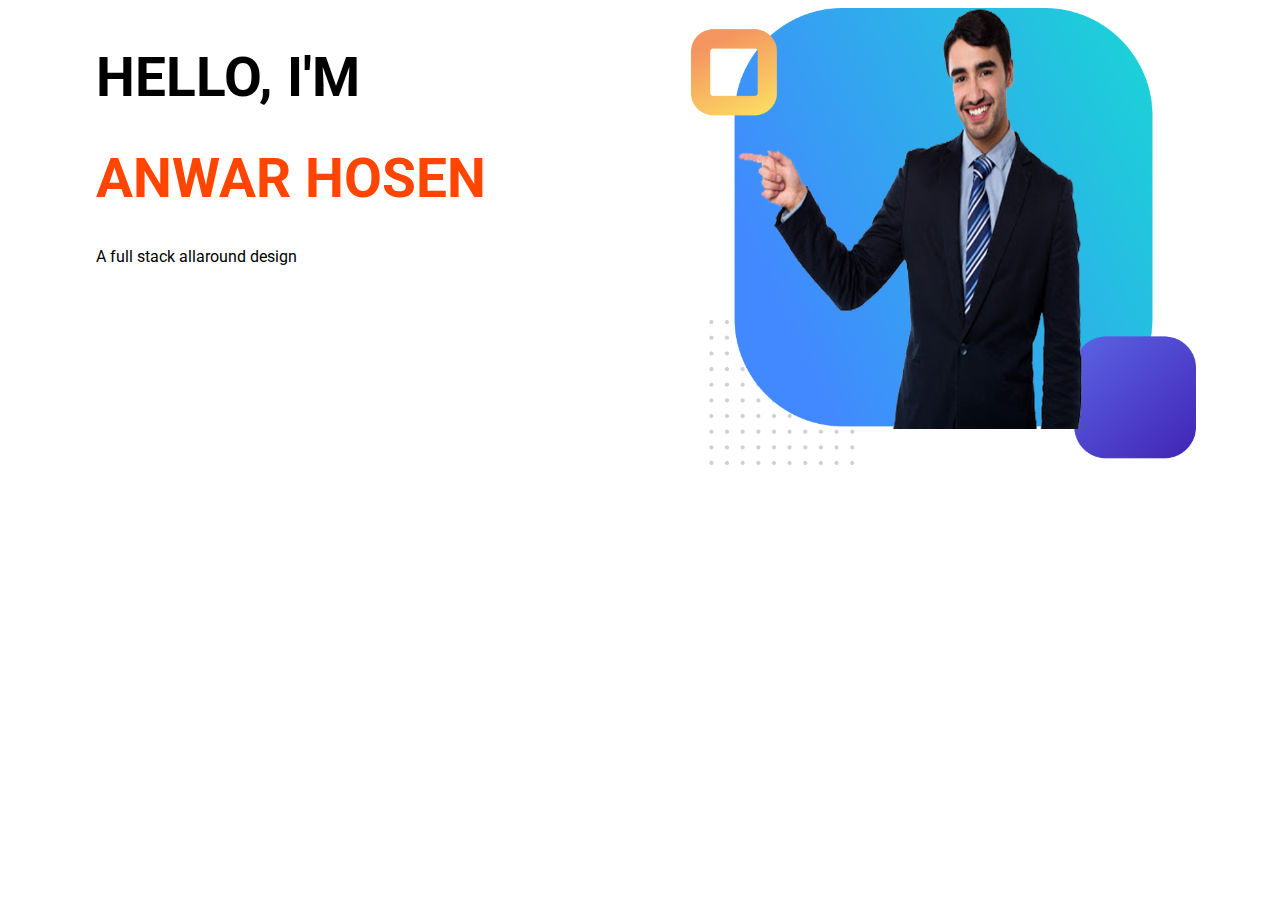
==== index.html @ 2aed5d43 "first" ====
<!DOCTYPE html>
<html lang="en">
<head>
    <meta charset="UTF-8">
    <meta name="viewport" content="width=device-width, initial-scale=1.0">
    <title>Anwar Hosen</title>
    <link rel="preconnect" href="https://fonts.gstatic.com">
<link href="https://fonts.googleapis.com/css2?family=Lora:wght@500;600&family=Roboto:wght@300&display=swap" rel="stylesheet">
    <link rel="stylesheet" href="style.css">
</head>
<body>
    <section>
            <div class="half-width">
                <h1>HELLO, I'M </h1>
                <h1><span class="name-highlight">ANWAR HOSEN</span></h1>
                <p>A full stack allaround design  </p>
            </div>
            <div class="half-width">
                <img src="Group 33087.jpg" alt="">
            </div>
    </section>
</body>
</html>
---- style.css ----
body{
    font-family: 'Lora', serif;
font-family: 'Roboto', sans-serif;
}
    h1
    {font-size: 55px;
}
.name-highlight{
    color: orangered;
}

.half-width{

    width: 40%;
    float: left;
    margin-left: 5%;
    padding-left: 2%;
}

.half-width img{

    width: 100%;
}
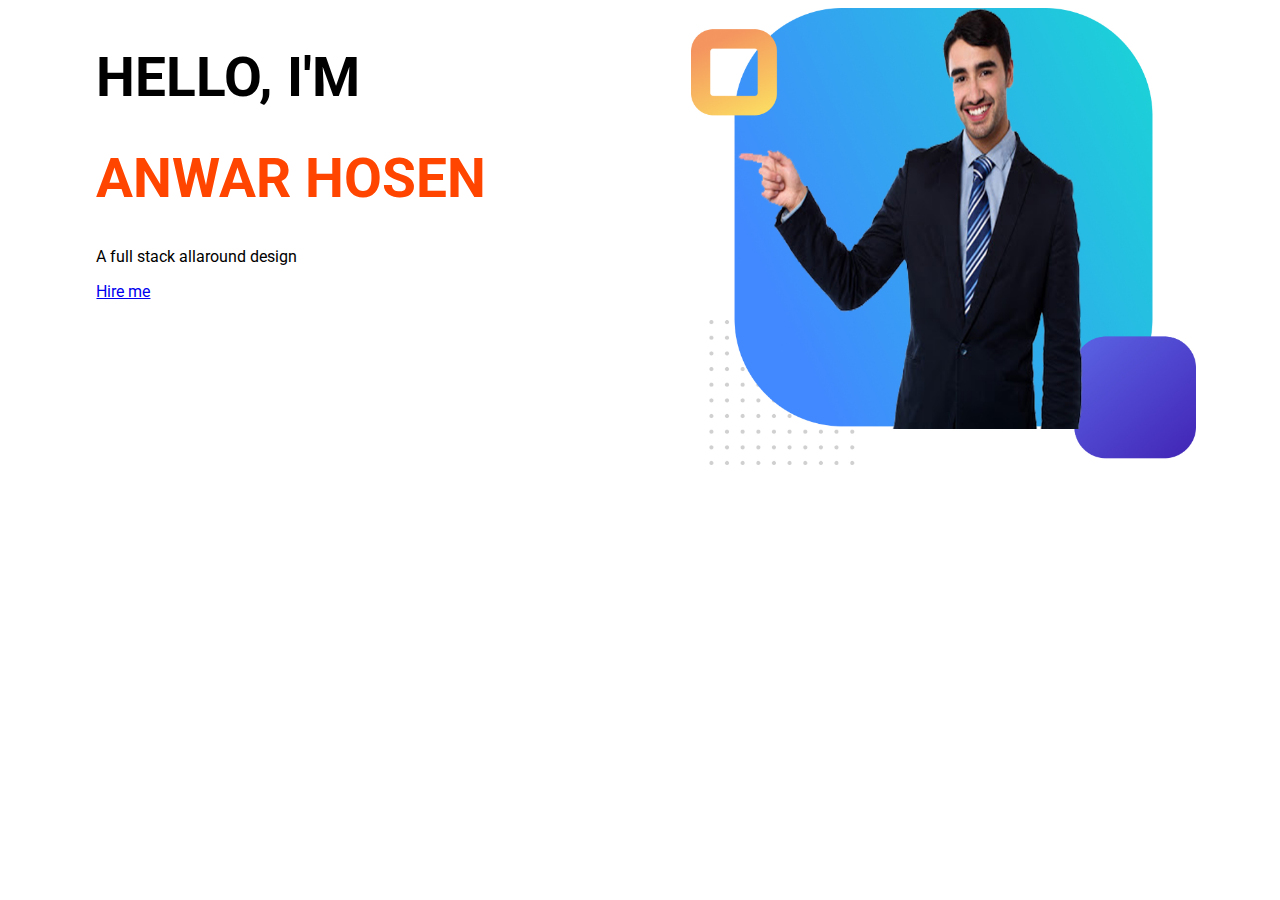
==== commit 186d4c27: "first" ====
--- a/index.html
+++ b/index.html
@@ -14,6 +14,7 @@
                 <h1>HELLO, I'M </h1>
                 <h1><span class="name-highlight">ANWAR HOSEN</span></h1>
                 <p>A full stack allaround design  </p>
+                <a  target="_blank" href="https://www.linkedin.com/in/anwar-hosen-1a5179185/">Hire me</a>
             </div>
             <div class="half-width">
                 <img src="Group 33087.jpg" alt="">
--- a/style.css
+++ b/style.css
@@ -23,4 +23,13 @@
 .half-width img{
 
     width: 100%;
+}
+
+.link-button{
+    text-decoration: none;
+    background-image: linear-gradient(45deg blue ,red );
+    padding: 10px 20px;
+    border-radius: 5px;
+    color: green;
+    font-weight: 700;
 }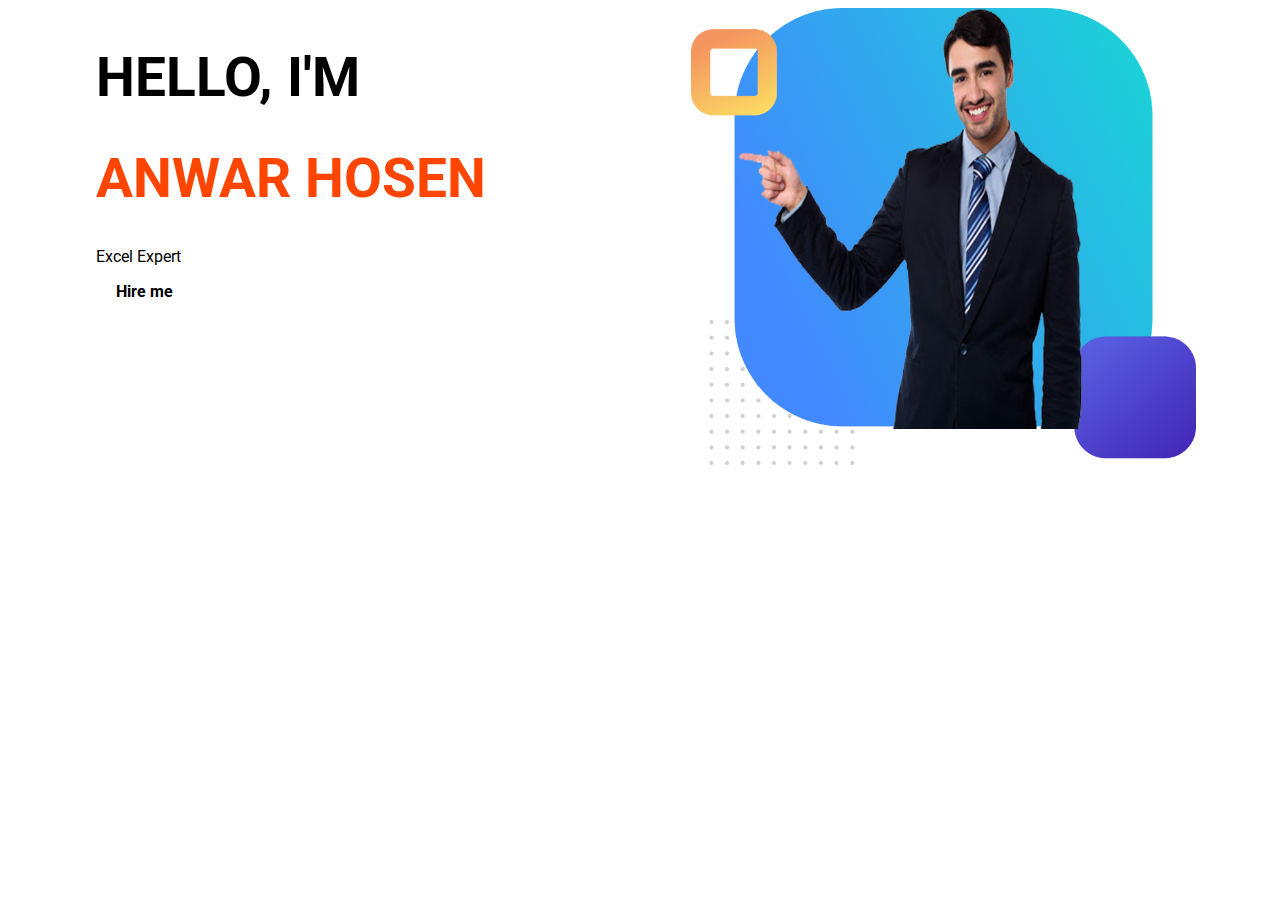
==== commit 1750b8db: "first" ====
--- a/index.html
+++ b/index.html
@@ -13,8 +13,8 @@
             <div class="half-width">
                 <h1>HELLO, I'M </h1>
                 <h1><span class="name-highlight">ANWAR HOSEN</span></h1>
-                <p>A full stack allaround design  </p>
-                <a  target="_blank" href="https://www.linkedin.com/in/anwar-hosen-1a5179185/">Hire me</a>
+                <p>Excel Expert  </p>
+                <a class="link-button" target="_blank" href="https://www.linkedin.com/in/anwar-hosen-1a5179185/">Hire me</a>
             </div>
             <div class="half-width">
                 <img src="Group 33087.jpg" alt="">
--- a/style.css
+++ b/style.css
@@ -27,9 +27,9 @@
 
 .link-button{
     text-decoration: none;
-    background-image: linear-gradient(45deg blue ,red );
+    background-image: linear-gradient(45deg salmon hsl(71, 38%, 31%) );
     padding: 10px 20px;
     border-radius: 5px;
-    color: green;
+    color: black;
     font-weight: 700;
 }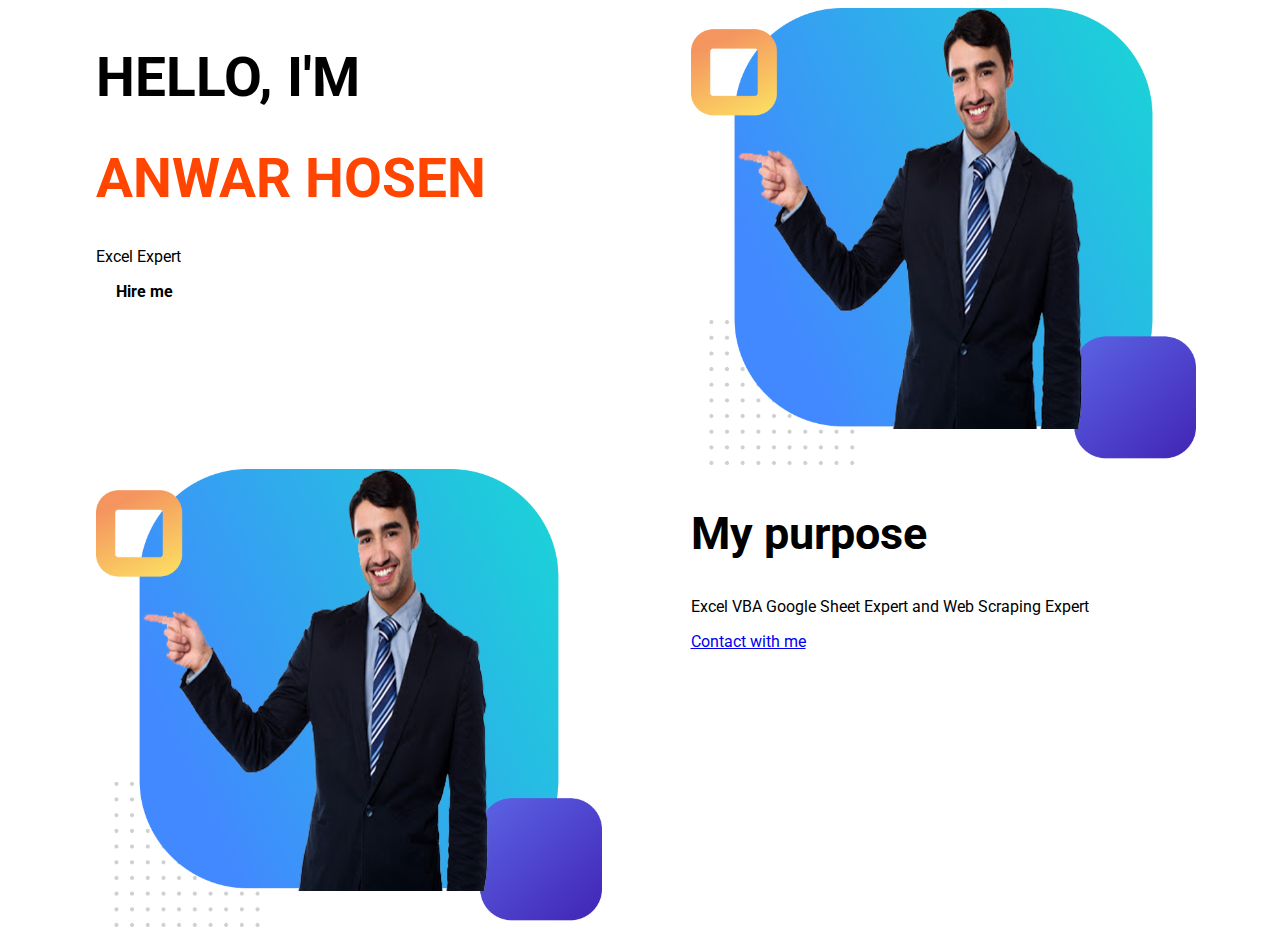
==== commit a275b0b7: "first" ====
--- a/index.html
+++ b/index.html
@@ -9,7 +9,7 @@
     <link rel="stylesheet" href="style.css">
 </head>
 <body>
-    <section>
+    <section class="top-banner">
             <div class="half-width">
                 <h1>HELLO, I'M </h1>
                 <h1><span class="name-highlight">ANWAR HOSEN</span></h1>
@@ -20,5 +20,18 @@
                 <img src="Group 33087.jpg" alt="">
             </div>
     </section>
+
+    <section class="dream area">
+            <div class="half-width">
+                <img src="Group 33087.jpg" alt="">
+
+            </div>
+            <div class="half-width">
+                <h2> My purpose</h2>
+                <p>Excel VBA Google Sheet Expert and Web Scraping Expert</p>
+                <a href="https://www.linkedin.com/in/anwar-hosen-1a5179185/">Contact with me</a>
+
+            </div>
+    </section>
 </body>
 </html>--- a/style.css
+++ b/style.css
@@ -8,6 +8,11 @@
     h1
     {font-size: 55px;
 }
+    h2{
+        font-size: 45px;
+    }
+
+
 .name-highlight{
     color: orangered;
 }
@@ -24,6 +29,10 @@
 
     width: 100%;
 }
+section{
+
+    padding-bottom: 150px;
+}
 
 .link-button{
     text-decoration: none;
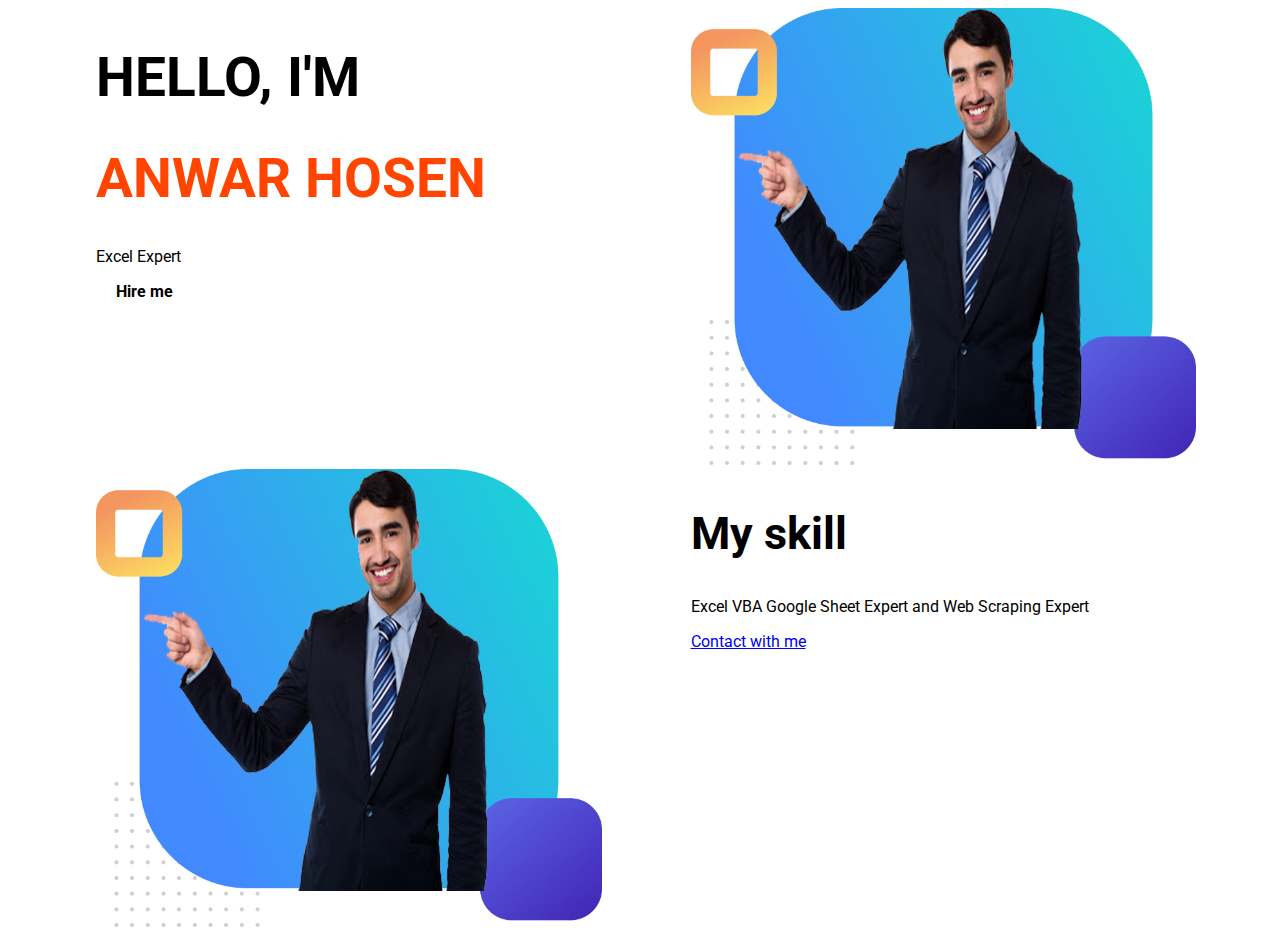
==== commit 2124ceab: "change" ====
--- a/index.html
+++ b/index.html
@@ -27,7 +27,7 @@
 
             </div>
             <div class="half-width">
-                <h2> My purpose</h2>
+                <h2> My skill</h2>
                 <p>Excel VBA Google Sheet Expert and Web Scraping Expert</p>
                 <a href="https://www.linkedin.com/in/anwar-hosen-1a5179185/">Contact with me</a>
 
